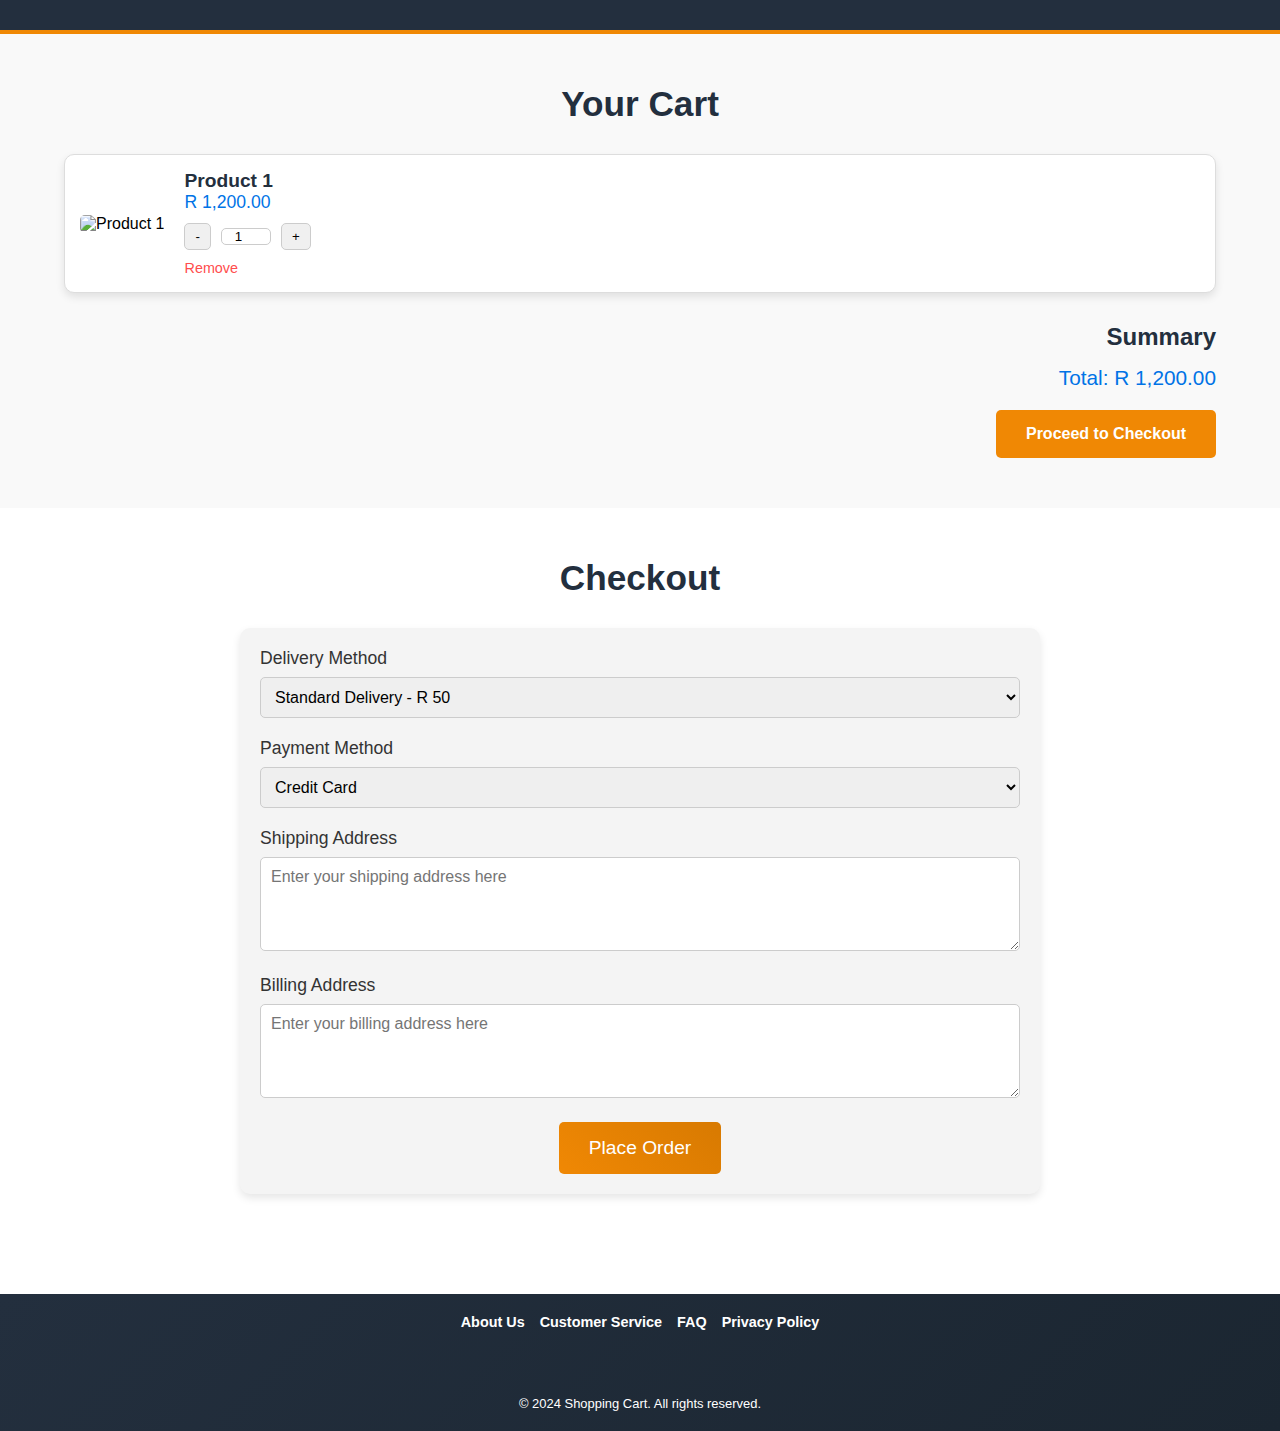
==== checkout .html @ af75e8db "Add files via upload" ====
<!DOCTYPE html>
<html lang="en">
<head>
    <meta charset="UTF-8">
    <meta name="viewport" content="width=device-width, initial-scale=1.0">
    <title>Shopping Cart</title>
    <link rel="stylesheet" href="checkout .css">
</head>
<body>

    <!-- Header -->
    <header>
        
    </header>

    <!-- Cart Section -->
    <section class="cart">
        <div class="container">
            <h2>Your Cart</h2>
            <div class="cart-items">
                <!-- Cart Item -->
                <div class="cart-item">
                    <div class="cart-item-image">
                        <img src="product1.jpg" alt="Product 1">
                    </div>
                    <div class="cart-item-info">
                        <h3>Product 1</h3>
                        <p class="price">R 1,200.00</p>
                        <div class="quantity">
                            <button class="decrease">-</button>
                            <input type="number" value="1" min="1">
                            <button class="increase">+</button>
                        </div>
                        <a href="#" class="remove-item">Remove</a>
                    </div>
                </div>
                <!-- More cart items can be added here -->
            </div>

            <!-- Cart Summary -->
            <div class="cart-summary">
                <h3>Summary</h3>
                <p class="total">Total: <span class="total-amount">R 1,200.00</span></p>
                <a href="#" class="checkout-button">Proceed to Checkout</a>
            </div>
        </div>
    </section>

    <!-- Checkout Section -->
    <section class="checkout">
        <div class="container">
            <h2>Checkout</h2>
            <form class="checkout-form">
                <div class="form-group">
                    <label for="delivery-method">Delivery Method</label>
                    <select id="delivery-method" name="delivery-method">
                        <option value="standard">Standard Delivery - R 50</option>
                        <option value="express">Express Delivery - R 100</option>
                    </select>
                </div>
                <div class="form-group">
                    <label for="payment-method">Payment Method</label>
                    <select id="payment-method" name="payment-method">
                        <option value="credit-card">Credit Card</option>
                        <option value="paypal">PayPal</option>
                        <option value="bank-transfer">Bank Transfer</option>
                    </select>
                </div>
                <div class="form-group">
                    <label for="shipping-address">Shipping Address</label>
                    <textarea id="shipping-address" name="shipping-address" rows="4" placeholder="Enter your shipping address here"></textarea>
                </div>
                <div class="form-group">
                    <label for="billing-address">Billing Address</label>
                    <textarea id="billing-address" name="billing-address" rows="4" placeholder="Enter your billing address here"></textarea>
                </div>
                <button type="submit" class="submit-order">Place Order</button>
            </form>
        </div>
    </section>

    <!-- Footer -->
    <footer>
        <div class="container">
            <div class="footer-links">
                <ul>
                    <li><a href="#">About Us</a></li>
                    <li><a href="#">Customer Service</a></li>
                    <li><a href="#">FAQ</a></li>
                    <li><a href="#">Privacy Policy</a></li>
                </ul>
            </div>
            <div class="social-icons">
                <a href="#"><i class="fab fa-facebook-f"></i></a>
                <a href="#"><i class="fab fa-twitter"></i></a>
                <a href="#"><i class="fab fa-instagram"></i></a>
                <a href="#"><i class="fab fa-linkedin-in"></i></a>
            </div>
            <p>&copy; 2024 Shopping Cart. All rights reserved.</p>
        </div>
    </footer>

    <script src="https://cdnjs.cloudflare.com/ajax/libs/font-awesome/6.0.0-beta3/js/all.min.js"></script>
</body>
</html>
---- checkout .css ----
/* General Reset and Layout */
* {
    margin: 0;
    padding: 0;
    box-sizing: border-box;
    font-family: 'Arial', sans-serif;
}

.container {
    width: 90%;
    margin: auto;
}

/* Header Styling */
header {
    background-color: #232f3e;
    color: #fff;
    padding: 15px 0;
    display: flex;
    justify-content: space-between;
    align-items: center;
    border-bottom: 4px solid #f08804;
}

header .logo h1 {
    margin-left: 20px;
    font-size: 2em;
    font-weight: bold;
    color: #fff;
}

header nav ul {
    list-style: none;
    display: flex;
    align-items: center;
    margin-right: 20px;
}

header nav ul li {
    margin: 0 15px;
    position: relative;
}

header nav ul li a {
    color: #fff;
    text-decoration: none;
    font-size: 1.1em;
    font-weight: 600;
    transition: color 0.3s ease, border-bottom 0.3s ease;
}

header nav ul li a:hover {
    color: #f08804;
    border-bottom: 2px solid #f08804;
}

header .search-bar {
    display: flex;
    align-items: center;
}

header .search-bar input {
    padding: 8px;
    width: 250px;
    border: 2px solid #ccc;
    border-radius: 4px 0 0 4px;
    font-size: 1em;
}

header .search-bar button {
    padding: 8px 15px;
    background-color: #febd69;
    color: #232f3e;
    border: none;
    border-radius: 0 4px 4px 0;
    cursor: pointer;
    font-weight: bold;
    display: flex;
    align-items: center;
    justify-content: center;
    transition: background-color 0.3s ease, transform 0.2s ease;
}

header .search-bar button:hover {
    background-color: #f08804;
    transform: scale(1.05);
}

header .search-bar button i {
    margin-left: 5px;
}

/* Cart Section */
.cart {
    padding: 50px 0;
    background-color: #f9f9f9;
}

.cart h2 {
    font-size: 2.2em;
    color: #232f3e;
    text-align: center;
    margin-bottom: 30px;
}

.cart-items {
    margin-bottom: 30px;
}

.cart-item {
    display: flex;
    align-items: center;
    justify-content: space-between;
    padding: 15px;
    background-color: #fff;
    border: 1px solid #ddd;
    border-radius: 10px;
    margin-bottom: 15px;
    box-shadow: 0 4px 8px rgba(0, 0, 0, 0.1);
    transition: transform 0.3s ease, box-shadow 0.3s ease;
}

.cart-item:hover {
    transform: scale(1.02);
    box-shadow: 0 8px 16px rgba(0, 0, 0, 0.2);
}

.cart-item-image img {
    max-width: 100px;
    height: auto;
    border-radius: 5px;
}

.cart-item-info {
    flex: 1;
    padding: 0 20px;
}

.cart-item-info h3 {
    font-size: 1.2em;
    color: #232f3e;
}

.cart-item-info .price {
    font-size: 1.1em;
    color: #0073e6;
}

.cart-item-info .quantity {
    display: flex;
    align-items: center;
    gap: 10px;
    margin-top: 10px;
}

.cart-item-info .quantity button {
    background-color: #f0f0f0;
    border: 1px solid #ccc;
    padding: 5px 10px;
    border-radius: 5px;
    cursor: pointer;
    transition: background-color 0.3s ease, transform 0.2s ease;
}

.cart-item-info .quantity button:hover {
    background-color: #e0e0e0;
    transform: scale(1.05);
}

.cart-item-info .quantity input {
    width: 50px;
    text-align: center;
    border: 1px solid #ccc;
    border-radius: 5px;
}

.cart-item-info .remove-item {
    display: inline-block;
    margin-top: 10px;
    color: #ff4d4d;
    font-size: 0.9em;
    text-decoration: none;
    transition: color 0.3s ease;
}

.cart-item-info .remove-item:hover {
    text-decoration: underline;
    color: #e60000;
}

.cart-summary {
    text-align: right;
}

.cart-summary h3 {
    font-size: 1.5em;
    color: #232f3e;
    margin-bottom: 15px;
}

.cart-summary .total {
    font-size: 1.3em;
    color: #0073e6;
    margin-bottom: 20px;
}

.cart-summary .checkout-button {
    background-color: #f08804;
    color: #fff;
    padding: 15px 30px;
    text-decoration: none;
    border-radius: 5px;
    font-weight: bold;
    display: inline-block;
    transition: background-color 0.3s ease, transform 0.2s ease;
}

.cart-summary .checkout-button:hover {
    background-color: #d87a01;
    transform: scale(1.05);
}

/* Checkout Section */
.checkout {
    padding: 50px 0;
    background-color: #fff;
}

.checkout h2 {
    font-size: 2.2em;
    color: #232f3e;
    text-align: center;
    margin-bottom: 30px;
}

.checkout-form {
    max-width: 800px;
    margin: auto;
    background-color: #f4f4f4;
    padding: 20px;
    border-radius: 10px;
    box-shadow: 0 4px 8px rgba(0, 0, 0, 0.1);
}

.checkout-form .form-group {
    margin-bottom: 20px;
}

.checkout-form .form-group label {
    display: block;
    margin-bottom: 8px;
    font-size: 1.1em;
    color: #333;
}

.checkout-form .form-group select,
.checkout-form .form-group textarea {
    width: 100%;
    padding: 10px;
    border: 1px solid #ccc;
    border-radius: 5px;
    font-size: 1em;
    transition: box-shadow 0.3s ease;
}

.checkout-form .form-group select:focus,
.checkout-form .form-group textarea:focus {
    box-shadow: 0 0 5px rgba(0, 0, 0, 0.2);
}

.checkout-form .form-group textarea {
    resize: vertical;
}

.checkout-form .submit-order {
    background-image: linear-gradient(45deg, #f08804, #d87a01);
    color: #fff;
    padding: 15px 30px;
    border: none;
    border-radius: 5px;
    font-size: 1.2em;
    cursor: pointer;
    display: block;
    margin: 20px auto 0;
    text-align: center;
    transition: background-image 0.3s ease, transform 0.2s ease;
}

.checkout-form .submit-order:hover {
    background-image: linear-gradient(45deg, #d87a01, #f08804);
    transform: scale(1.05);
}

/* Footer Styling */
footer {
    background: linear-gradient(135deg, #232f3e, #1b2631);
    color: #fff;
    text-align: center;
    padding: 20px 0;
    margin-top: 50px;
    font-size: 0.9em;
}

footer .footer-links ul {
    list-style: none;
    padding: 0;
    display: flex;
    justify-content: center;
    gap: 15px;
}

footer .footer-links ul li a {
    color: #fff;
    text-decoration: none;
    font-size: 1em;
    font-weight: 600;
    transition: color 0.3s ease;
}

footer .footer-links ul li a:hover {
    color: #f08804;
}

footer .social-icons {
    margin: 20px 0;
}

footer .social-icons a {
    color: #fff;
    font-size: 1.5em;
    margin: 0 10px;
    transition: color 0.3s ease;
}

footer .social-icons a:hover {
    color: #f08804;
}

footer p {
    margin-top: 10px;
    font-size: 0.9em;
}
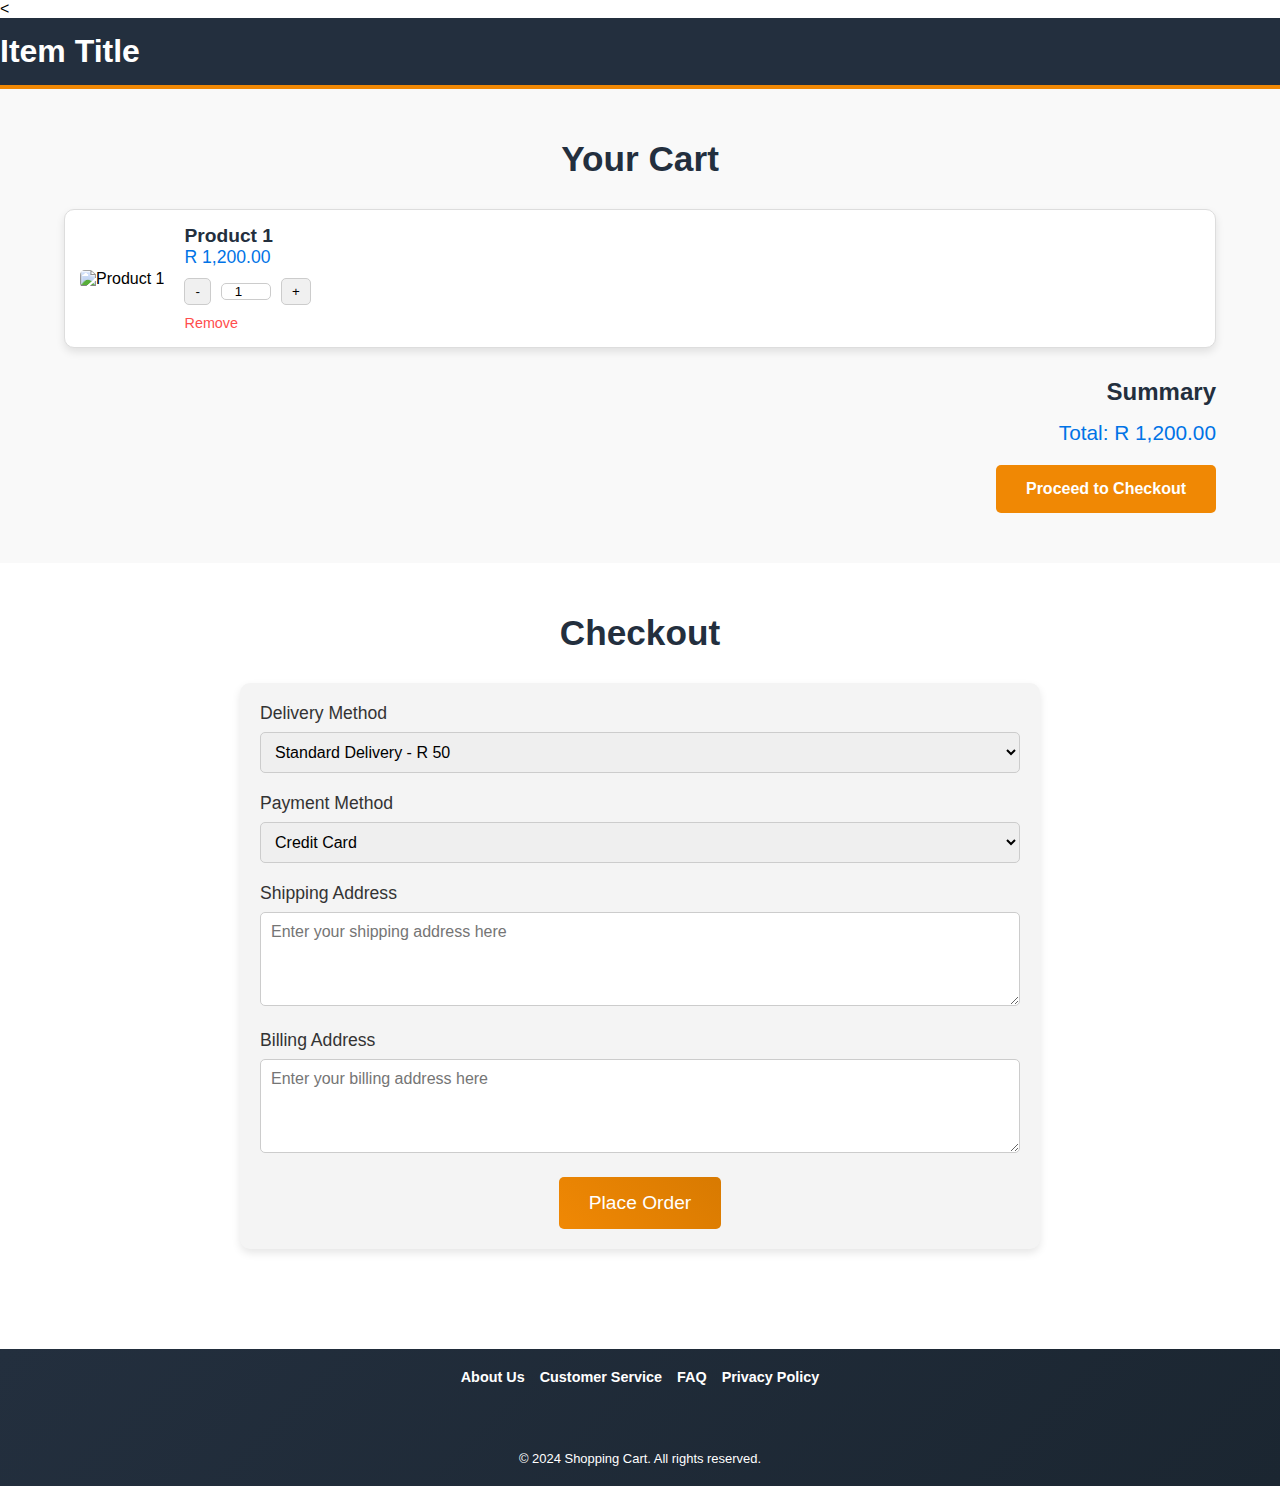
==== commit e7ae7f2f: "Update checkout .html" ====
--- a/checkout .html
+++ b/checkout .html
@@ -9,9 +9,25 @@
 <body>
 
     <!-- Header -->
-    <header>
-        
-    </header>
+   <!-- Header -->
+<<!-- Header -->
+<header>
+    <div class="header-icons">
+        <a href="#" class="back-button">
+            <i class="fas fa-arrow-left"></i>
+        </a>
+        <h1>Item Title</h1>
+        <a href="#" class="heart-button">
+            <i class="fas fa-heart"></i>
+        </a>
+        <a href="#" class="edit-button">
+            <i class="fas fa-edit"></i>
+        </a>
+    </div>
+</header>
+
+
+
 
     <!-- Cart Section -->
     <section class="cart">
@@ -102,4 +118,5 @@
 
     <script src="https://cdnjs.cloudflare.com/ajax/libs/font-awesome/6.0.0-beta3/js/all.min.js"></script>
 </body>
-</html>
+    </html>
+    
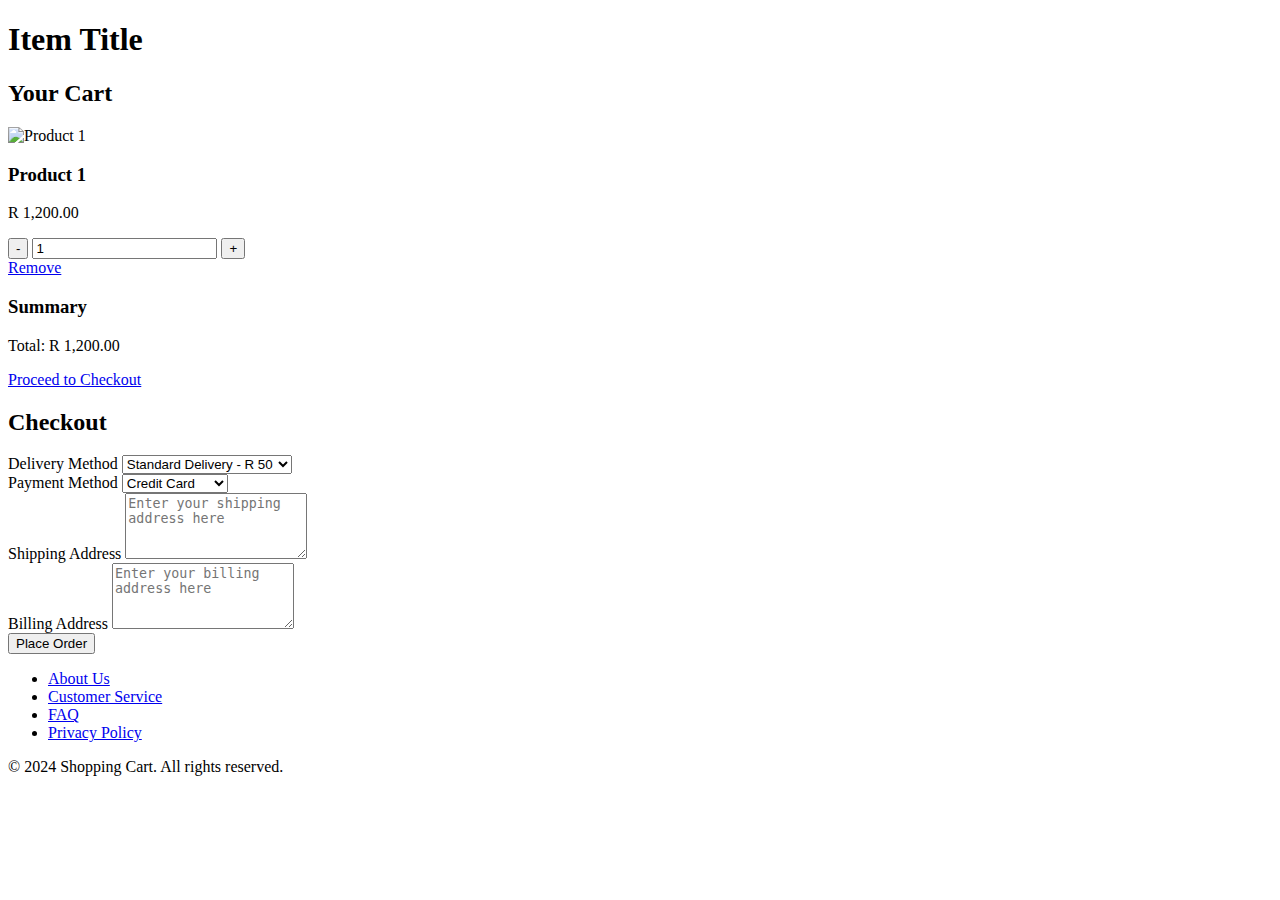
==== commit d6cc0094: "Update checkout .html" ====
--- a/checkout .html
+++ b/checkout .html
@@ -4,30 +4,25 @@
     <meta charset="UTF-8">
     <meta name="viewport" content="width=device-width, initial-scale=1.0">
     <title>Shopping Cart</title>
-    <link rel="stylesheet" href="checkout .css">
+    <link rel="stylesheet" href="checkout.css"> <!-- Fixed CSS file path -->
 </head>
 <body>
 
     <!-- Header -->
-   <!-- Header -->
-<<!-- Header -->
-<header>
-    <div class="header-icons">
-        <a href="#" class="back-button">
-            <i class="fas fa-arrow-left"></i>
-        </a>
-        <h1>Item Title</h1>
-        <a href="#" class="heart-button">
-            <i class="fas fa-heart"></i>
-        </a>
-        <a href="#" class="edit-button">
-            <i class="fas fa-edit"></i>
-        </a>
-    </div>
-</header>
-
-
-
+    <header>
+        <div class="header-icons">
+            <a href="#" class="back-button">
+                <i class="fas fa-arrow-left"></i>
+            </a>
+            <h1>Item Title</h1>
+            <a href="#" class="heart-button">
+                <i class="fas fa-heart"></i>
+            </a>
+            <a href="#" class="edit-button">
+                <i class="fas fa-edit"></i>
+            </a>
+        </div>
+    </header>
 
     <!-- Cart Section -->
     <section class="cart">
@@ -119,4 +114,4 @@
     <script src="https://cdnjs.cloudflare.com/ajax/libs/font-awesome/6.0.0-beta3/js/all.min.js"></script>
 </body>
     </html>
-    
+                
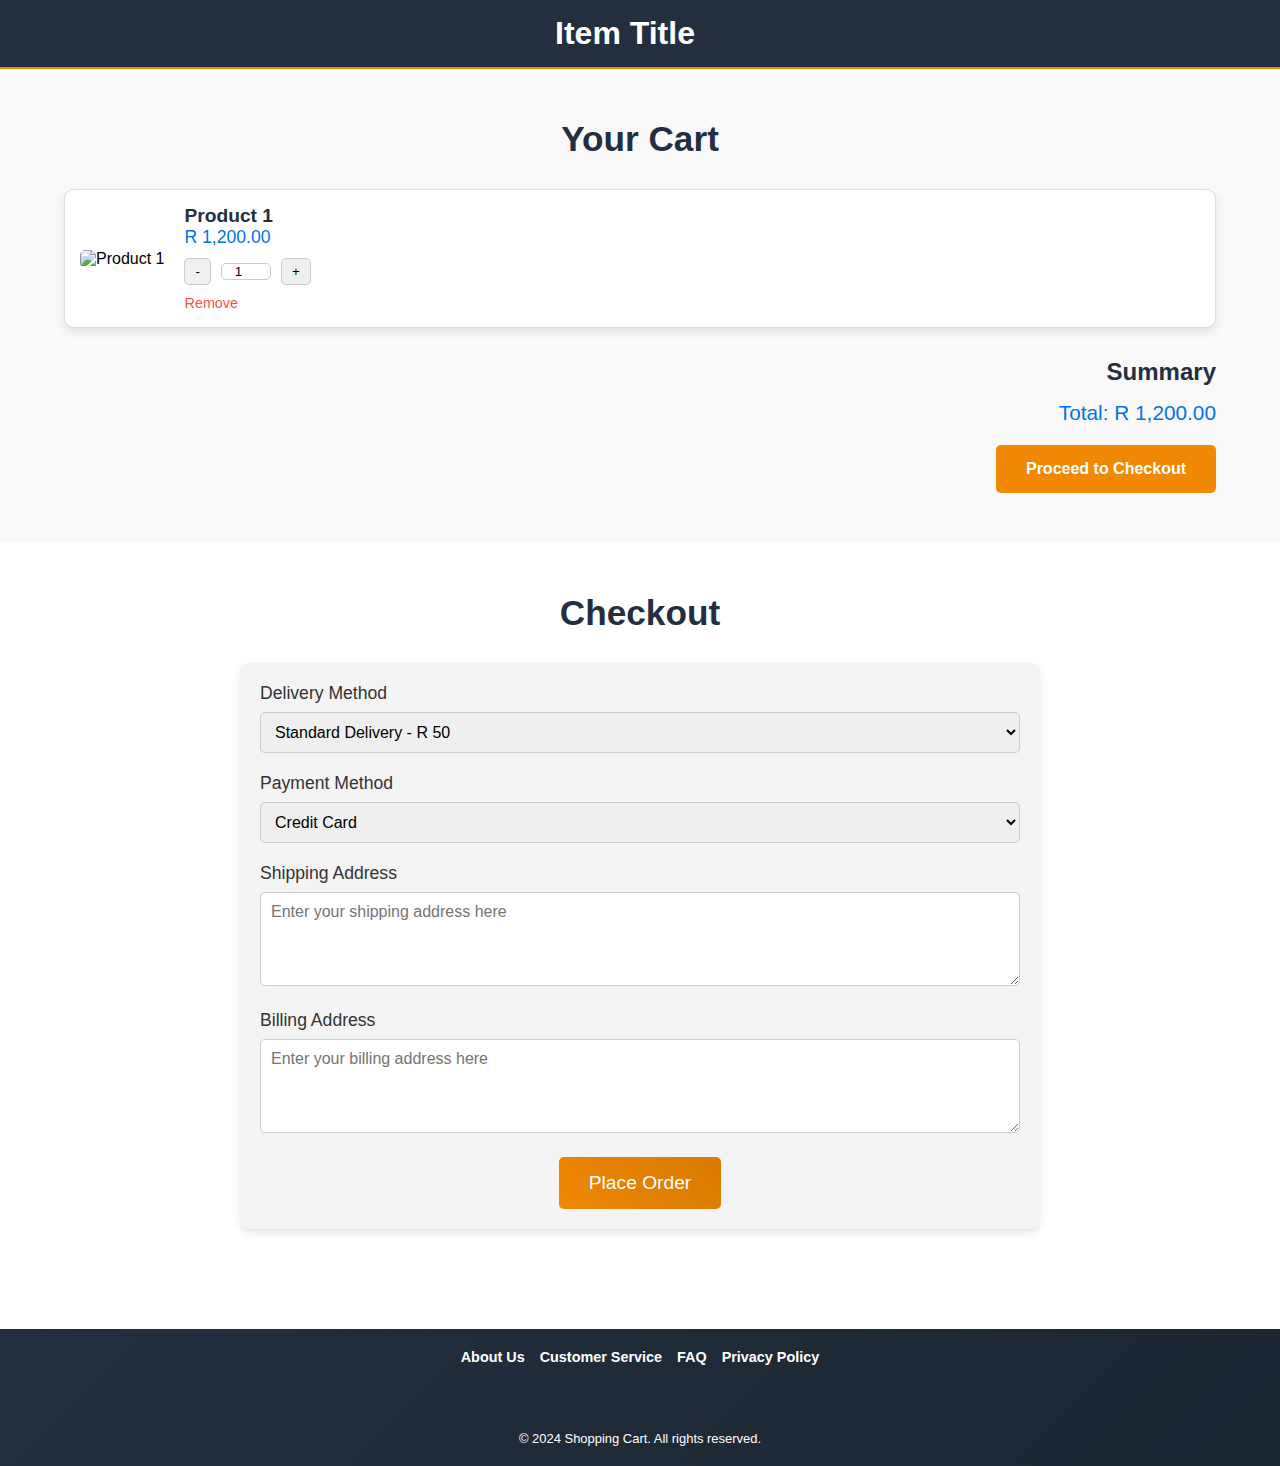
==== commit 8eb61a95: "Update checkout .html" ====
--- a/checkout .html
+++ b/checkout .html
@@ -4,7 +4,7 @@
     <meta charset="UTF-8">
     <meta name="viewport" content="width=device-width, initial-scale=1.0">
     <title>Shopping Cart</title>
-    <link rel="stylesheet" href="checkout.css"> <!-- Fixed CSS file path -->
+    <link rel="stylesheet" href="checkout .css"> <!-- Fixed CSS file path -->
 </head>
 <body>
 
--- a/checkout .css
+++ b/checkout .css
@@ -0,0 +1,338 @@
+/* General Reset and Layout */
+* {
+    margin: 0;
+    padding: 0;
+    box-sizing: border-box;
+    font-family: 'Arial', sans-serif;
+}
+
+.container {
+    width: 90%;
+    margin: auto;
+}
+
+/* /* Header styling */
+header {
+    background-color: #232f3e;
+    color: #fff;
+    padding: 15px 20px; /* Added padding on the left and right sides */
+    display: flex;
+    justify-content: space-between;
+    align-items: center;
+    position: relative;
+    z-index: 1000;
+    border-bottom: 2px solid #f08804;
+}
+
+header .header-icons {
+    display: flex;
+    align-items: center;
+    gap: 20px; /* Adjust gap between icons */
+    width: 100%;
+}
+
+header .header-icons h1 {
+    flex-grow: 1;
+    text-align: center;
+    font-size: 1.5em;
+    font-weight: bold;
+    margin: 0;
+}
+
+header .header-icons a {
+    color: #fff;
+    font-size: 1.2em;
+    text-decoration: none;
+    padding: 5px;
+    transition: color 0.3s ease-in-out;
+}
+
+header .header-icons a:hover {
+    color: #f08804;
+}
+
+/* Adjust Heading Sizes and Layout Responsiveness */
+
+/* Default font sizes for large screens */
+header .header-icons h1 {
+    font-size: 2em;
+}
+
+.cart h2, .checkout h2 {
+    font-size: 2.2em;
+}
+
+/* Responsive Design */
+@media (max-width: 768px) {
+    header .header-icons h1 {
+        font-size: 1.5em;
+    }
+    
+    .cart h2, .checkout h2 {
+        font-size: 1.8em;
+    }
+}
+
+@media (max-width: 480px) {
+    header .header-icons h1 {
+        font-size: 1.2em;
+    }
+    
+    .cart h2, .checkout h2 {
+        font-size: 1.6em;
+    }
+}
+
+
+
+/* Cart Section */
+.cart {
+    padding: 50px 0;
+    background-color: #f9f9f9;
+}
+
+.cart h2 {
+    font-size: 2.2em;
+    color: #232f3e;
+    text-align: center;
+    margin-bottom: 30px;
+}
+
+.cart-items {
+    margin-bottom: 30px;
+}
+
+.cart-item {
+    display: flex;
+    align-items: center;
+    justify-content: space-between;
+    padding: 15px;
+    background-color: #fff;
+    border: 1px solid #ddd;
+    border-radius: 10px;
+    margin-bottom: 15px;
+    box-shadow: 0 4px 8px rgba(0, 0, 0, 0.1);
+    transition: transform 0.3s ease, box-shadow 0.3s ease;
+}
+
+.cart-item:hover {
+    transform: scale(1.02);
+    box-shadow: 0 8px 16px rgba(0, 0, 0, 0.2);
+}
+
+.cart-item-image img {
+    max-width: 100px;
+    height: auto;
+    border-radius: 5px;
+}
+
+.cart-item-info {
+    flex: 1;
+    padding: 0 20px;
+}
+
+.cart-item-info h3 {
+    font-size: 1.2em;
+    color: #232f3e;
+}
+
+.cart-item-info .price {
+    font-size: 1.1em;
+    color: #0073e6;
+}
+
+.cart-item-info .quantity {
+    display: flex;
+    align-items: center;
+    gap: 10px;
+    margin-top: 10px;
+}
+
+.cart-item-info .quantity button {
+    background-color: #f0f0f0;
+    border: 1px solid #ccc;
+    padding: 5px 10px;
+    border-radius: 5px;
+    cursor: pointer;
+    transition: background-color 0.3s ease, transform 0.2s ease;
+}
+
+.cart-item-info .quantity button:hover {
+    background-color: #e0e0e0;
+    transform: scale(1.05);
+}
+
+.cart-item-info .quantity input {
+    width: 50px;
+    text-align: center;
+    border: 1px solid #ccc;
+    border-radius: 5px;
+}
+
+.cart-item-info .remove-item {
+    display: inline-block;
+    margin-top: 10px;
+    color: #ff4d4d;
+    font-size: 0.9em;
+    text-decoration: none;
+    transition: color 0.3s ease;
+}
+
+.cart-item-info .remove-item:hover {
+    text-decoration: underline;
+    color: #e60000;
+}
+
+.cart-summary {
+    text-align: right;
+}
+
+.cart-summary h3 {
+    font-size: 1.5em;
+    color: #232f3e;
+    margin-bottom: 15px;
+}
+
+.cart-summary .total {
+    font-size: 1.3em;
+    color: #0073e6;
+    margin-bottom: 20px;
+}
+
+.cart-summary .checkout-button {
+    background-color: #f08804;
+    color: #fff;
+    padding: 15px 30px;
+    text-decoration: none;
+    border-radius: 5px;
+    font-weight: bold;
+    display: inline-block;
+    transition: background-color 0.3s ease, transform 0.2s ease;
+}
+
+.cart-summary .checkout-button:hover {
+    background-color: #d87a01;
+    transform: scale(1.05);
+}
+
+/* Checkout Section */
+.checkout {
+    padding: 50px 0;
+    background-color: #fff;
+}
+
+.checkout h2 {
+    font-size: 2.2em;
+    color: #232f3e;
+    text-align: center;
+    margin-bottom: 30px;
+}
+
+.checkout-form {
+    max-width: 800px;
+    margin: auto;
+    background-color: #f4f4f4;
+    padding: 20px;
+    border-radius: 10px;
+    box-shadow: 0 4px 8px rgba(0, 0, 0, 0.1);
+}
+
+.checkout-form .form-group {
+    margin-bottom: 20px;
+}
+
+.checkout-form .form-group label {
+    display: block;
+    margin-bottom: 8px;
+    font-size: 1.1em;
+    color: #333;
+}
+
+.checkout-form .form-group select,
+.checkout-form .form-group textarea {
+    width: 100%;
+    padding: 10px;
+    border: 1px solid #ccc;
+    border-radius: 5px;
+    font-size: 1em;
+    transition: box-shadow 0.3s ease;
+}
+
+.checkout-form .form-group select:focus,
+.checkout-form .form-group textarea:focus {
+    box-shadow: 0 0 5px rgba(0, 0, 0, 0.2);
+}
+
+.checkout-form .form-group textarea {
+    resize: vertical;
+}
+
+.checkout-form .submit-order {
+    background-image: linear-gradient(45deg, #f08804, #d87a01);
+    color: #fff;
+    padding: 15px 30px;
+    border: none;
+    border-radius: 5px;
+    font-size: 1.2em;
+    cursor: pointer;
+    display: block;
+    margin: 20px auto 0;
+    text-align: center;
+    transition: background-image 0.3s ease, transform 0.2s ease;
+}
+
+.checkout-form .submit-order:hover {
+    background-image: linear-gradient(45deg, #d87a01, #f08804);
+    transform: scale(1.05);
+}
+
+/* Footer Styling */
+footer {
+    background: linear-gradient(135deg, #232f3e, #1b2631);
+    color: #fff;
+    text-align: center;
+    padding: 20px 0;
+    margin-top: 50px;
+    font-size: 0.9em;
+}
+
+footer .footer-links ul {
+    list-style: none;
+    padding: 0;
+    display: flex;
+    justify-content: center;
+    gap: 15px;
+}
+
+footer .footer-links ul li a {
+    color: #fff;
+    text-decoration: none;
+    font-size: 1em;
+    font-weight: 600;
+    transition: color 0.3s ease;
+}
+
+footer .footer-links ul li a:hover {
+    color: #f08804;
+}
+
+footer .social-icons {
+    margin: 20px 0;
+}
+
+footer .social-icons a {
+    color: #fff;
+    font-size: 1.5em;
+    margin: 0 10px;
+    transition: color 0.3s ease;
+}
+
+footer .social-icons a:hover {
+    color: #f08804;
+}
+
+footer p {
+    margin-top: 10px;
+    font-size: 0.9em;
+    }
+    
